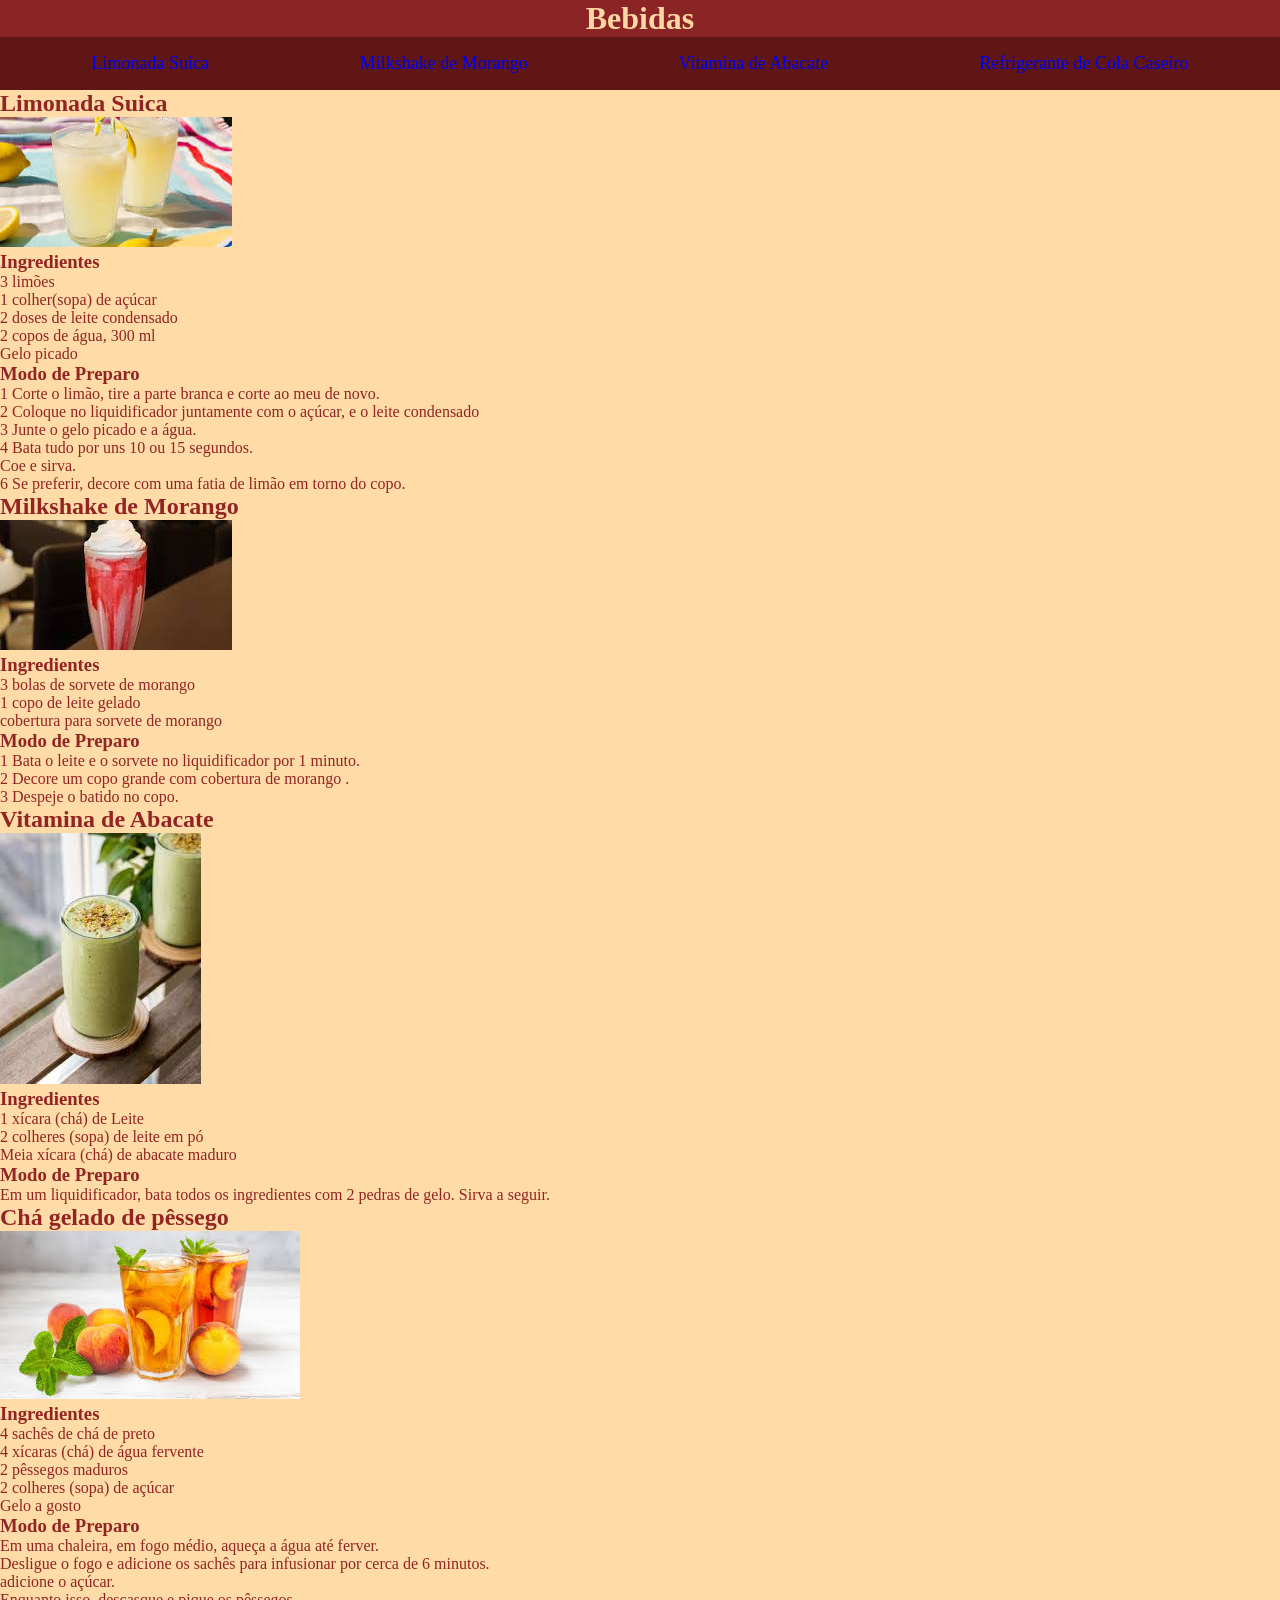
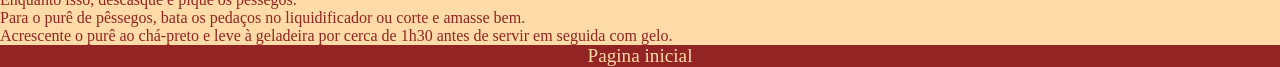
==== bebidas.html @ 61114ac2 "Add files via upload" ====
<!DOCTYPE html>
<html lang="en">
<head>
    <meta charset="UTF-8">
    <meta name="viewport" content="width=device-width, initial-scale=1.0">
    <title>Bebida</title>
    <link rel="stylesheet" href="style.css">
</head>
<header>
    <h1>Bebidas</h1>
   <nav>
      <ul>
          <li><a href="#Limonada Suica">Limonada Suica</a></li>
          <li><a href="#Milkshake">Milkshake de Morango</a></li>
          <li><a href="#Vitamina de Abacate">Vitamina de Abacate</a></li>
          <li><a href="#Chá gelado de pêssego">Refrigerante de Cola Caseiro</a></li>
      </ul>
  </nav>

</header>
<body>
    <section class="Limonada Suica" id="Limonada Suica">
    <h2>Limonada Suica</h2> <img src="limonada.jpg" alt="">
    <h3>Ingredientes</h3>
    <ul>
       <li>3 limões</li>
        <li>1 colher(sopa) de açúcar</li>
        <li>2 doses de leite condensado</li>
        <li>2 copos de água, 300 ml</li>
        <li>Gelo picado</li>
        
    </ul>
    <h3>Modo de Preparo</h3>
    <ul>
 
       <li>1
       Corte o limão, tire a parte branca e corte ao meu de novo.</li> 
       <li>2
       Coloque no liquidificador juntamente com o açúcar, e o leite condensado</li>
       <li>3
       Junte o gelo picado e a água.</li>
       <li>4
       Bata tudo por uns 10 ou 15 segundos.</li>
       <li>Coe e sirva.</li>
       <li>6
       Se preferir, decore com uma fatia de limão em torno do copo.
    
    
    
    
    
    </li>
    </ul>
        </section>
        <section class="Milkshake" id="Milkshake">
    <h2>Milkshake de Morango</h2> <img src="milkshake.jpg" alt="">
    <h3>Ingredientes</h3>
    <ul>
       
        <li>3 bolas de sorvete de morango</li>
        <li>1 copo de leite gelado</li>
        <li>cobertura para sorvete de morango</li>
    </ul>
    <h3>Modo de Preparo</h3>
    <ul>
 
        <li>1
        Bata o leite e o sorvete no liquidificador por 1 minuto.</li>
        <li>2
        Decore um copo grande com cobertura de morango .</li>
        <li>3
        Despeje o batido no copo.
    
    
    
    
    
    </li>
    </ul>
        </section>
        <section class="Vitamina de Abacate" id="Vitamina de Abacate">
    <h2>Vitamina de Abacate</h2> <img src="vita.jpg" alt="">
    <h3>Ingredientes</h3>
    <ul>
       
        <li>1 xícara (chá) de Leite</li>
        <li>2 colheres (sopa) de leite em pó</li>
        <li>Meia xícara (chá) de abacate maduro</li>
    </ul>
    <h3>Modo de Preparo</h3>
    <ul>
 
        <li>Em um liquidificador, bata todos os ingredientes com 2 pedras de gelo. Sirva a seguir.






        </li>
    </ul>
        </section>
        <section class="Chá gelado de pêssego" id="Chá gelado de pêssego">
    <h2>Chá gelado de pêssego</h2> <img src="Chá gelado de pêssego.jpg" alt="">
    <h3>Ingredientes</h3>
    <ul>
       
        <li>4 sachês de chá de preto</li>
        <li>4 xícaras (chá) de água fervente</li>
        <li>2 pêssegos maduros</li>
        <li>2 colheres (sopa) de açúcar</li>
        <li>Gelo a gosto</li>
    </ul>
    <h3>Modo de Preparo</h3>
    <ul>
 
        <li>Em uma chaleira, em fogo médio, aqueça a água até ferver.</li>
        <li>Desligue o fogo e adicione os sachês para infusionar por cerca de 6 minutos.</li>
        <li>adicione o açúcar.</li>
        <li>Enquanto isso, descasque e pique os pêssegos.</li>
        <li>Para o purê de pêssegos, bata os pedaços no liquidificador ou corte e amasse bem.</li>
        <li>Acrescente o purê ao chá-preto e leve à geladeira por cerca de 1h30 antes de servir em seguida com gelo.





            
        </li>
    </ul>
        </section>



        
    
</body>
<footer><a href="index.html">Pagina inicial</a></footer>
</html>
---- style.css ----
*{
    margin: 0;
    padding: 0;
}
header nav{
    background-color: rgb(97, 22, 22);
    padding: 1rem;
}
nav ul{
    list-style-type: none;
    margin: 0;
    padding: 0;
    display: flex;
    justify-content: space-around;
}
nav ul li{
    display: inline;
}
nav ul li a{
    text-decoration: none;
    padding: 0.5rem 1rem;
    font-size: large;

}
nav ul li:hover{
    display: inline;
        background-color: rgb(0, 0, 0);
    color: rgb(255, 255, 255);
}
nav ul li a:hover{
    background-color: rgb(0, 0, 0);
    color: rgb(255, 255, 255);
    border-radius: 5px;
}

header{
background-color: rgb(139, 36, 36);
color: rgb(255, 214, 164);
}
header h1{
    text-align: center;
}
body{
    background-color: rgb(255, 220, 167);
    color: rgb(146, 36, 36);
}
body ul li{
    text-decoration: dotted;
}
footer{
    background-color: rgb(146, 36, 36);
    
    text-align: center;
}
footer a{
     text-decoration-line: none;
    color: rgb(255, 220, 167);
    font-size: larger;
}
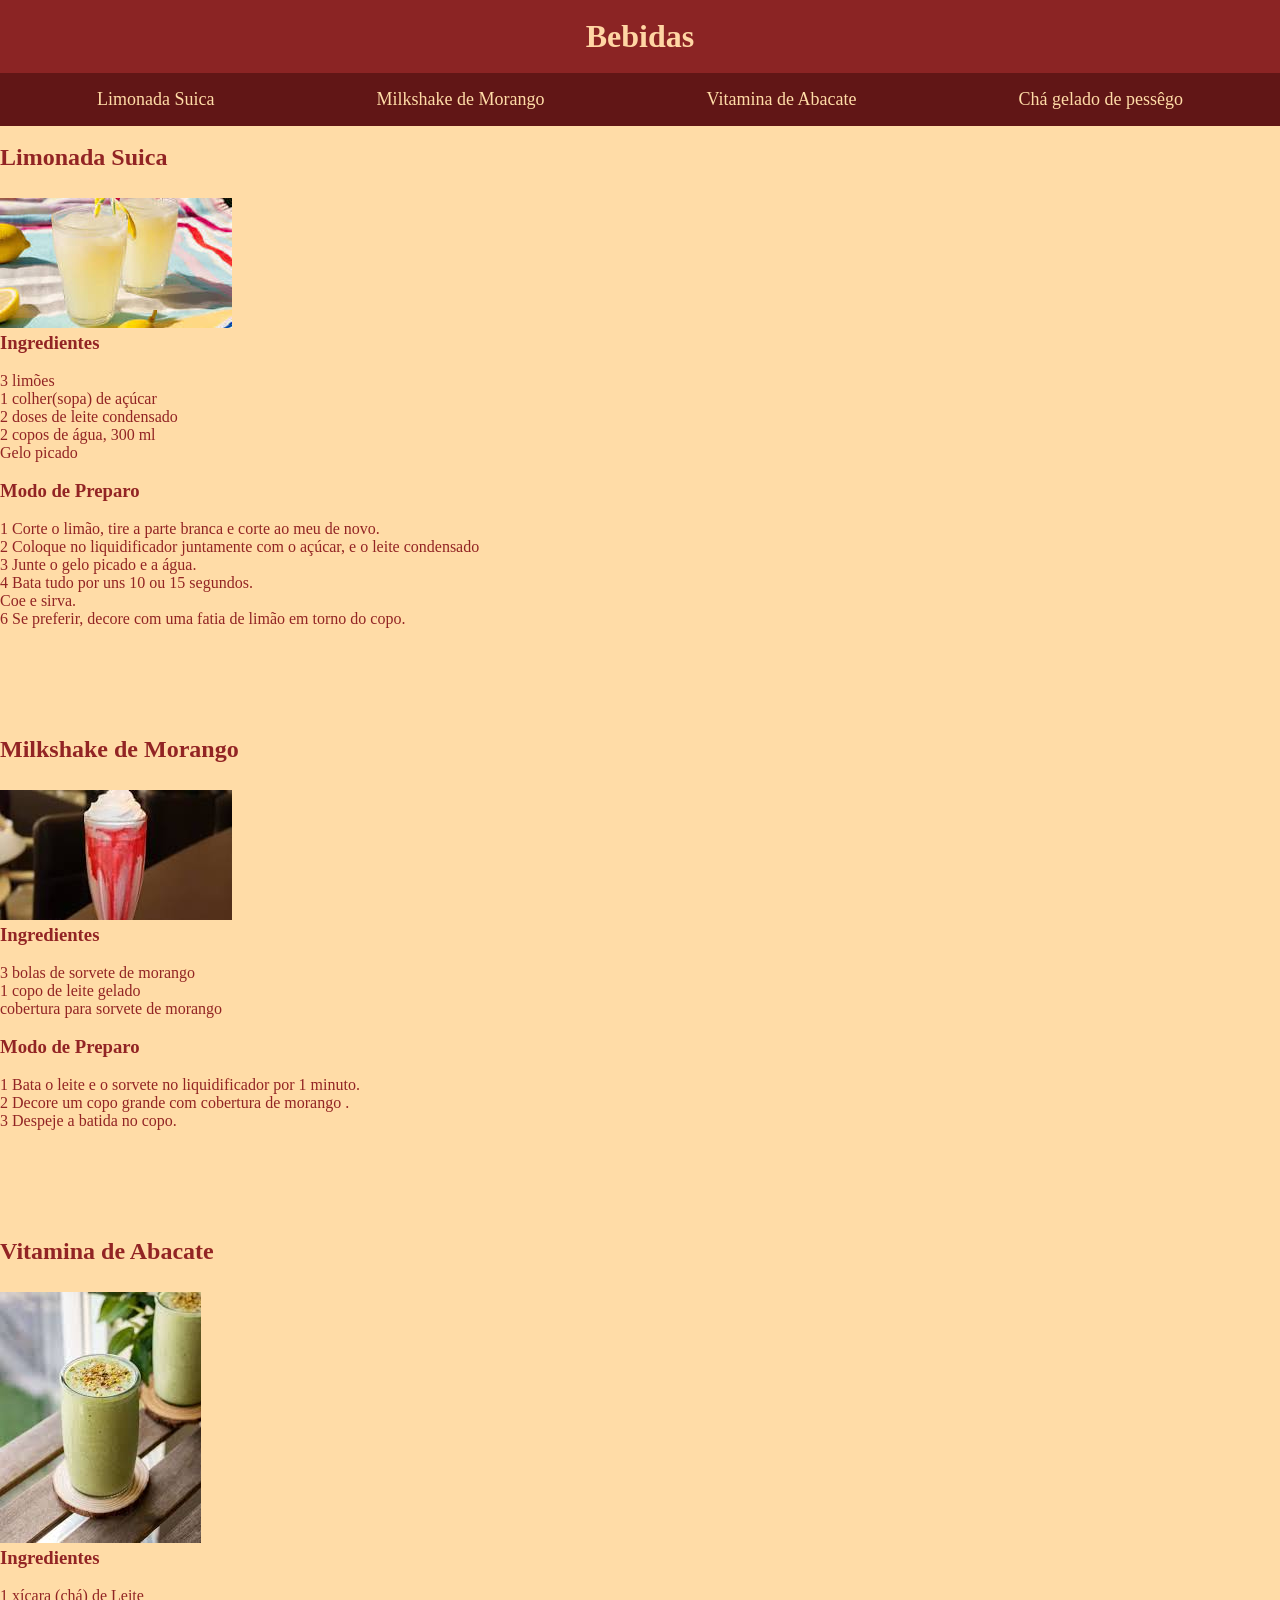
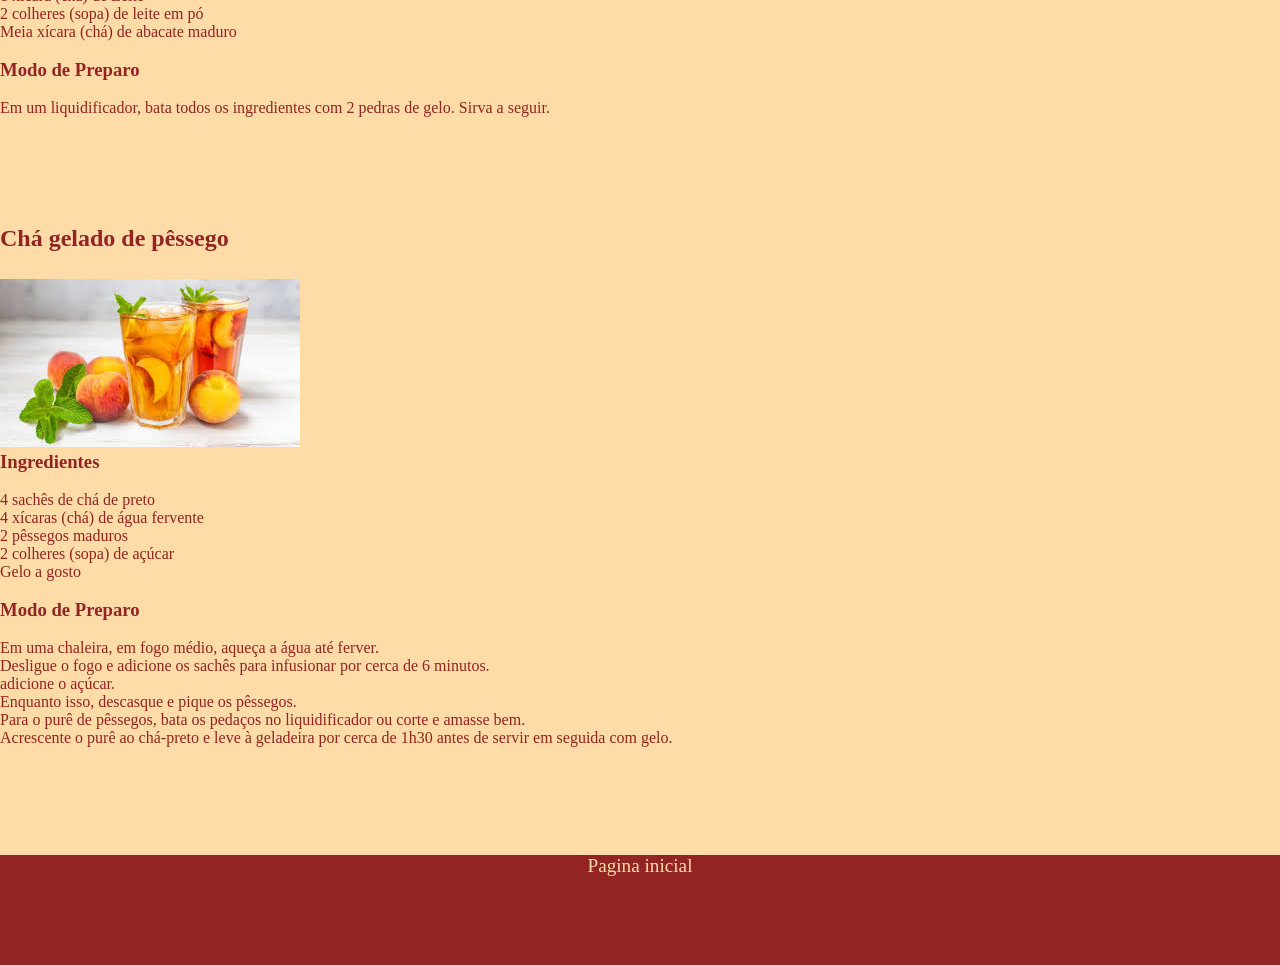
==== commit 285914cf: "Update bebidas.html" ====
--- a/bebidas.html
+++ b/bebidas.html
@@ -7,21 +7,26 @@
     <link rel="stylesheet" href="style.css">
 </head>
 <header>
+  <br>
     <h1>Bebidas</h1>
+    <br>
    <nav>
       <ul>
           <li><a href="#Limonada Suica">Limonada Suica</a></li>
           <li><a href="#Milkshake">Milkshake de Morango</a></li>
           <li><a href="#Vitamina de Abacate">Vitamina de Abacate</a></li>
-          <li><a href="#Chá gelado de pêssego">Refrigerante de Cola Caseiro</a></li>
+          <li><a href="#Chá gelado de pêssego">Chá gelado de pessêgo</a></li>
       </ul>
   </nav>
 
 </header>
 <body>
     <section class="Limonada Suica" id="Limonada Suica">
-    <h2>Limonada Suica</h2> <img src="limonada.jpg" alt="">
-    <h3>Ingredientes</h3>
+ <br>
+        <h2>Limonada Suica<br><br></h2> <img src="limonada.jpg" alt="">
+    <br>
+        <h3>Ingredientes</h3>
+        <br>
     <ul>
        <li>3 limões</li>
         <li>1 colher(sopa) de açúcar</li>
@@ -30,7 +35,9 @@
         <li>Gelo picado</li>
         
     </ul>
-    <h3>Modo de Preparo</h3>
+   <br>
+        <h3>Modo de Preparo</h3>
+        <br>
     <ul>
  
        <li>1
@@ -46,22 +53,27 @@
        Se preferir, decore com uma fatia de limão em torno do copo.
     
     
-    
+    <br><br><br><br><br><br>
     
     
     </li>
     </ul>
         </section>
         <section class="Milkshake" id="Milkshake">
-    <h2>Milkshake de Morango</h2> <img src="milkshake.jpg" alt="">
-    <h3>Ingredientes</h3>
+   <br> 
+            <h2>Milkshake de Morango<br><br></h2> <img src="milkshake.jpg" alt="">
+   <br>
+            <h3>Ingredientes</h3>
+            <br>
     <ul>
        
         <li>3 bolas de sorvete de morango</li>
         <li>1 copo de leite gelado</li>
         <li>cobertura para sorvete de morango</li>
     </ul>
-    <h3>Modo de Preparo</h3>
+  <br>
+            <h3>Modo de Preparo</h3>
+            <br>
     <ul>
  
         <li>1
@@ -69,31 +81,36 @@
         <li>2
         Decore um copo grande com cobertura de morango .</li>
         <li>3
-        Despeje o batido no copo.
+        Despeje a batida no copo.
     
     
-    
+    <br><br><br><br><br><br>
     
     
     </li>
     </ul>
         </section>
         <section class="Vitamina de Abacate" id="Vitamina de Abacate">
-    <h2>Vitamina de Abacate</h2> <img src="vita.jpg" alt="">
-    <h3>Ingredientes</h3>
+   <br>
+            <h2>Vitamina de Abacate<br><br></h2> <img src="vita.jpg" alt="">
+   <br>
+            <h3>Ingredientes</h3>
+            <br>
     <ul>
        
         <li>1 xícara (chá) de Leite</li>
         <li>2 colheres (sopa) de leite em pó</li>
         <li>Meia xícara (chá) de abacate maduro</li>
     </ul>
-    <h3>Modo de Preparo</h3>
+    <br>
+            <h3>Modo de Preparo</h3>
+            <br>
     <ul>
  
         <li>Em um liquidificador, bata todos os ingredientes com 2 pedras de gelo. Sirva a seguir.
 
 
-
+<br><br><br><br><br><br>
 
 
 
@@ -101,8 +118,11 @@
     </ul>
         </section>
         <section class="Chá gelado de pêssego" id="Chá gelado de pêssego">
-    <h2>Chá gelado de pêssego</h2> <img src="Chá gelado de pêssego.jpg" alt="">
-    <h3>Ingredientes</h3>
+   <br>
+            <h2>Chá gelado de pêssego<br><br></h2> <img src="Chá gelado de pêssego.jpg" alt="">
+   <br> 
+            <h3>Ingredientes</h3>
+            <br>
     <ul>
        
         <li>4 sachês de chá de preto</li>
@@ -111,7 +131,9 @@
         <li>2 colheres (sopa) de açúcar</li>
         <li>Gelo a gosto</li>
     </ul>
-    <h3>Modo de Preparo</h3>
+    <br>
+            <h3>Modo de Preparo</h3>
+            <br>
     <ul>
  
         <li>Em uma chaleira, em fogo médio, aqueça a água até ferver.</li>
@@ -123,7 +145,7 @@
 
 
 
-
+<br><br><br><br><br><br>
 
             
         </li>
@@ -135,5 +157,7 @@
         
     
 </body>
-<footer><a href="index.html">Pagina inicial</a></footer>
-</html>+<br>
+    <footer><a href="index.html">Pagina inicial<br><br><br><br><br></a></footer>
+
+</html>
--- a/style.css
+++ b/style.css
@@ -16,10 +16,11 @@
 nav ul li{
     display: inline;
 }
-nav ul li a{
+nav ul li a {
     text-decoration: none;
     padding: 0.5rem 1rem;
     font-size: large;
+    color: rgb(255, 220, 167);
 
 }
 nav ul li:hover{
@@ -56,4 +57,15 @@
      text-decoration-line: none;
     color: rgb(255, 220, 167);
     font-size: larger;
-}+
+}
+footer h2{
+    color: rgb(255, 220, 167);
+    font-size: large;
+}
+footer h3{
+    color: rgb(255, 220, 167);
+}
+
+
+
